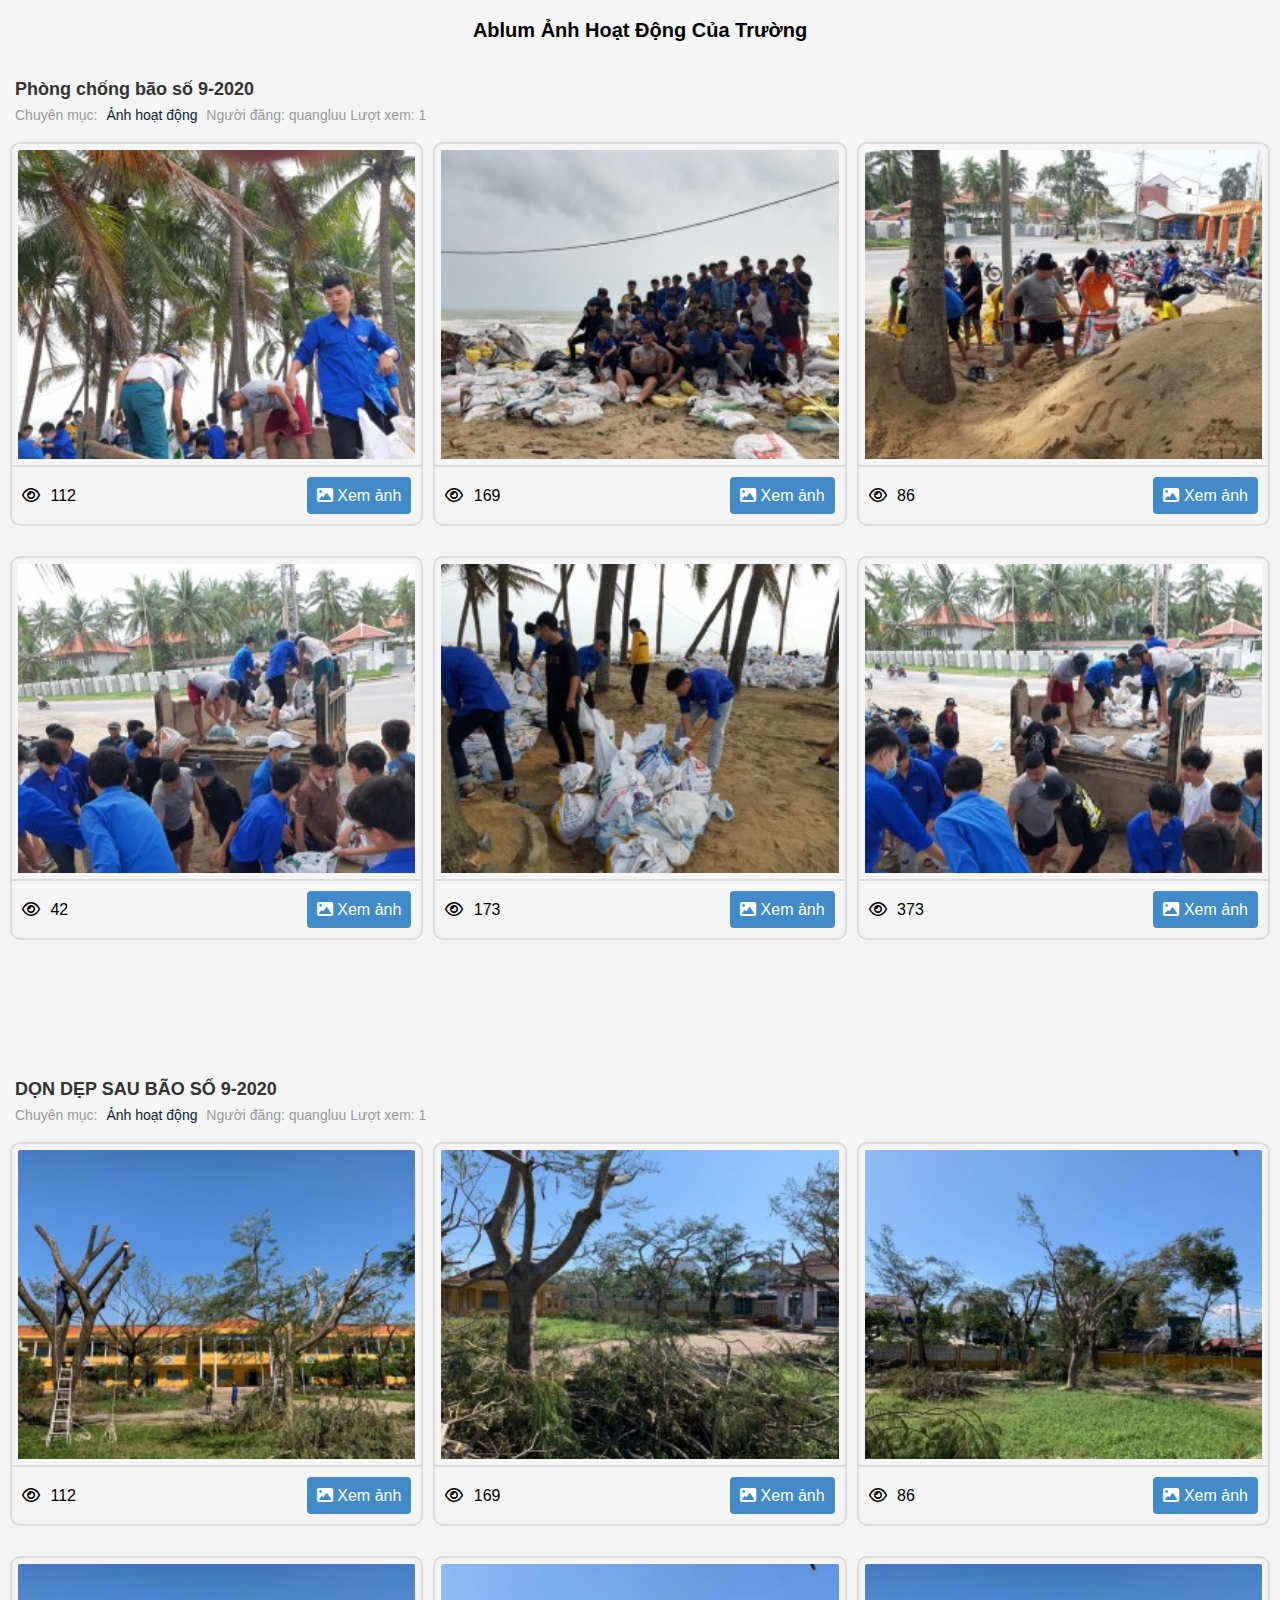
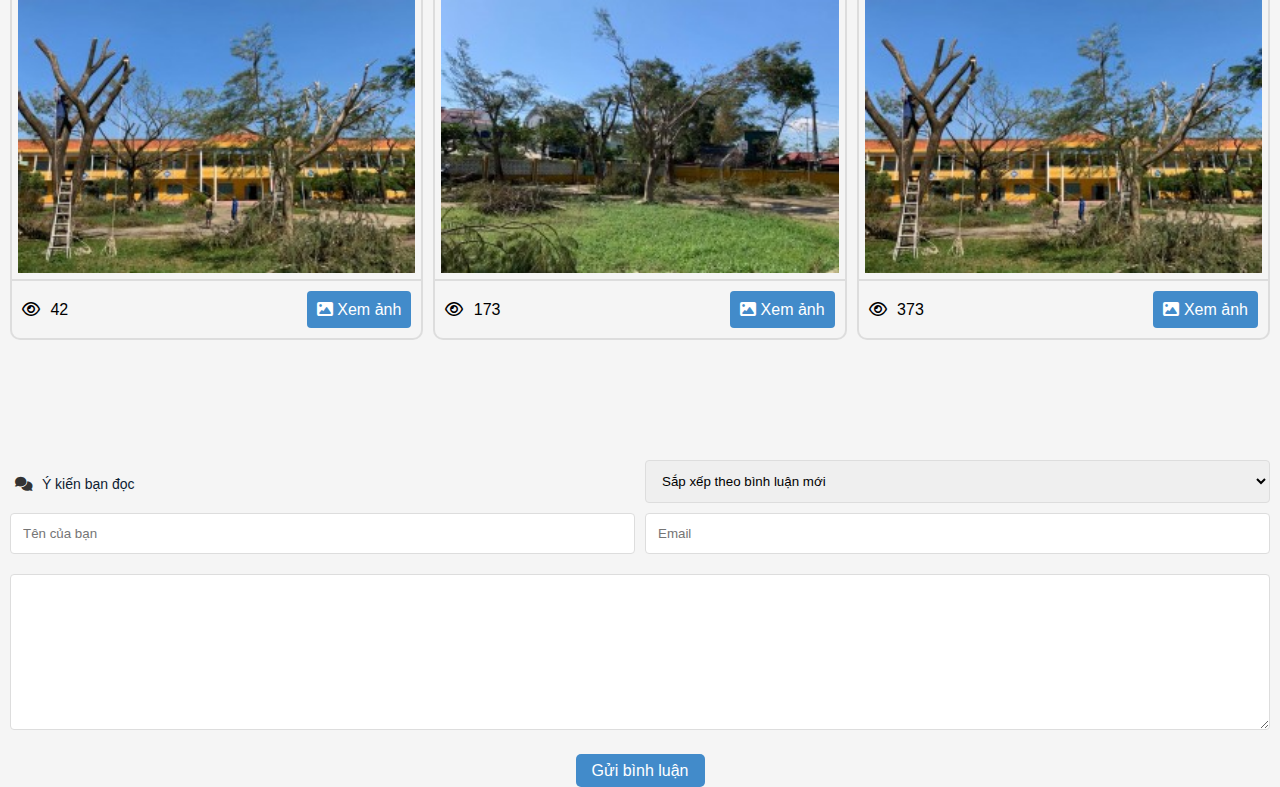
==== anhhoatdong.html @ 01072976 "Finish ASM" ====
<!DOCTYPE html>
<html lang="en">
    <head>
        <meta charset="UTF-8" />
        <meta http-equiv="X-UA-Compatible" content="IE=edge" />
        <meta name="viewport" content="width=device-width, initial-scale=1.0" />
        <link rel="shortcut icon" href="./assets/css/img/favicon.png" />
        <link rel="stylesheet" href="./assets/css/stylesheet.css" />
        <link rel="stylesheet" href="./assets/css/reset.css" />
        <link
            rel="stylesheet"
            href="https://cdnjs.cloudflare.com/ajax/libs/font-awesome/6.2.1/css/all.min.css"
        />
        <link rel="stylesheet" href="./anhhoatdong.css" />
        <title>Document</title>
    </head>
    <body>
        <h2 class="heading">Ablum Ảnh Hoạt Động Của Trường</h2>
        <h3 class="title">Phòng chống bão số 9-2020</h3>
        <p class="desc">
            Chuyên mục: <span> Ảnh hoạt động </span> Người đăng: quangluu Lượt
            xem: 1
        </p>
        <div class="block-media">
            <div class="item">
                <img
                    src="./assets/css/img/anhbaoso1.jpg"
                    alt=""
                    class="thumb"
                />
                <div class="container">
                    <div class="block-left">
                        <i class="fa-regular fa-eye"></i>
                        <span class="qty">112</span>
                    </div>
                    <div class="block-right">
                        <i class="fa-solid fa-image"></i>
                        <span class="view">Xem ảnh</span>
                    </div>
                </div>
            </div>
            <div class="item">
                <img
                    src="./assets/css/img/anhbaoso2.jpg"
                    alt=""
                    class="thumb"
                />
                <div class="container">
                    <div class="block-left">
                        <i class="fa-regular fa-eye"></i>
                        <span class="qty">169</span>
                    </div>
                    <div class="block-right">
                        <i class="fa-solid fa-image"></i>
                        <span class="view">Xem ảnh</span>
                    </div>
                </div>
            </div>
            <div class="item">
                <img
                    src="./assets/css/img/anhbaoso3.jpg"
                    alt=""
                    class="thumb"
                />
                <div class="container">
                    <div class="block-left">
                        <i class="fa-regular fa-eye"></i>
                        <span class="qty">86</span>
                    </div>
                    <div class="block-right">
                        <i class="fa-solid fa-image"></i>
                        <span class="view">Xem ảnh</span>
                    </div>
                </div>
            </div>
            <div class="item">
                <img
                    src="./assets/css/img/anhbaoso4.jpg"
                    alt=""
                    class="thumb"
                />
                <div class="container">
                    <div class="block-left">
                        <i class="fa-regular fa-eye"></i>
                        <span class="qty">42</span>
                    </div>
                    <div class="block-right">
                        <i class="fa-solid fa-image"></i>
                        <span class="view">Xem ảnh</span>
                    </div>
                </div>
            </div>
            <div class="item">
                <img
                    src="./assets/css/img/anhbaoso5.jpg"
                    alt=""
                    class="thumb"
                />
                <div class="container">
                    <div class="block-left">
                        <i class="fa-regular fa-eye"></i>
                        <span class="qty">173</span>
                    </div>
                    <div class="block-right">
                        <i class="fa-solid fa-image"></i>
                        <span class="view">Xem ảnh</span>
                    </div>
                </div>
            </div>
            <div class="item">
                <img
                    src="./assets/css/img/anhbaoso6.jpg"
                    alt=""
                    class="thumb"
                />
                <div class="container">
                    <div class="block-left">
                        <i class="fa-regular fa-eye"></i>
                        <span class="qty">373</span>
                    </div>
                    <div class="block-right">
                        <i class="fa-solid fa-image"></i>
                        <span class="view">Xem ảnh</span>
                    </div>
                </div>
            </div>
        </div>
        <h3 class="title">DỌN DẸP SAU BÃO SỐ 9-2020</h3>
        <p class="desc">
            Chuyên mục: <span> Ảnh hoạt động </span> Người đăng: quangluu Lượt
            xem: 1
        </p>
        <div class="block-media">
            <div class="item">
                <img src="./assets/css/img/baoso1.jpg" alt="" class="thumb" />
                <div class="container">
                    <div class="block-left">
                        <i class="fa-regular fa-eye"></i>
                        <span class="qty">112</span>
                    </div>
                    <div class="block-right">
                        <i class="fa-solid fa-image"></i>
                        <span class="view">Xem ảnh</span>
                    </div>
                </div>
            </div>
            <div class="item">
                <img src="./assets/css/img/baoso4.jpg" alt="" class="thumb" />
                <div class="container">
                    <div class="block-left">
                        <i class="fa-regular fa-eye"></i>
                        <span class="qty">169</span>
                    </div>
                    <div class="block-right">
                        <i class="fa-solid fa-image"></i>
                        <span class="view">Xem ảnh</span>
                    </div>
                </div>
            </div>
            <div class="item">
                <img src="./assets/css/img/baoso5.jpg" alt="" class="thumb" />
                <div class="container">
                    <div class="block-left">
                        <i class="fa-regular fa-eye"></i>
                        <span class="qty">86</span>
                    </div>
                    <div class="block-right">
                        <i class="fa-solid fa-image"></i>
                        <span class="view">Xem ảnh</span>
                    </div>
                </div>
            </div>
            <div class="item">
                <img src="./assets/css/img/baoso3.jpg" alt="" class="thumb" />
                <div class="container">
                    <div class="block-left">
                        <i class="fa-regular fa-eye"></i>
                        <span class="qty">42</span>
                    </div>
                    <div class="block-right">
                        <i class="fa-solid fa-image"></i>
                        <span class="view">Xem ảnh</span>
                    </div>
                </div>
            </div>
            <div class="item">
                <img src="./assets/css/img/baoso5.jpg" alt="" class="thumb" />
                <div class="container">
                    <div class="block-left">
                        <i class="fa-regular fa-eye"></i>
                        <span class="qty">173</span>
                    </div>
                    <div class="block-right">
                        <i class="fa-solid fa-image"></i>
                        <span class="view">Xem ảnh</span>
                    </div>
                </div>
            </div>
            <div class="item">
                <img src="./assets/css/img/baoso1.jpg" alt="" class="thumb" />
                <div class="container">
                    <div class="block-left">
                        <i class="fa-regular fa-eye"></i>
                        <span class="qty">373</span>
                    </div>
                    <div class="block-right">
                        <i class="fa-solid fa-image"></i>
                        <span class="view">Xem ảnh</span>
                    </div>
                </div>
            </div>
        </div>

        <div class="how">
            <div class="item">
                <div class="desc">
                    <i class="fa-solid fa-comments"></i>
                    <span>Ý kiến bạn đọc</span>
                </div>
            </div>
            <div class="item">
                <select name="" id="">
                    <option value="">Sắp xếp theo bình luận mới</option>
                    <option value="">Sắp xếp theo bình luận cũ</option>
                    <option value="">Sắp xếp theo số lượt thích</option>
                </select>
            </div>
            <div class="item">
                <input type="text" placeholder="Tên của bạn " />
            </div>
            <div class="item">
                <input type="email" placeholder="Email" />
            </div>
        </div>
        <textarea name="" id="" cols="30" rows="10"></textarea>
        <div class="comment">
            <span class="send">Gửi bình luận</span>
        </div>
    </body>
</html>
---- assets/css/stylesheet.css ----
HelveticaNeue.otf
helveticaneue.ttf
HelveticaNeue-Bold.otf
helveticaneuebold.ttf
helvetica-neue-bold.ttf
HelveticaNeue-BoldItalic.otf
helveticaneuebolditalic.ttf
helvetica-neue-bold-italic.ttf
HelveticaNeue-CondensedBlack.otf
helveticaneuecondensedblack.ttf
helvetica-neue-condensed-black.ttf
HelveticaNeue-CondensedBold.otf
helveticaneuecondensedbold.ttf
helvetica-neue-condensed-bold.ttf
HelveticaNeue-Italic.otf
helveticaneueitalic.ttf
helvetica-neue-italic.ttf
HelveticaNeue-Light.otf
helveticaneuelight.ttf
helvetica-neue-light.ttf
HelveticaNeue-LightItalic.otf
helveticaneuelightitalic.ttf
helvetica-neue-light-italic.ttf
HelveticaNeue-Medium.otf
helveticaneuemedium.ttf
helvetica-neue-medium.ttf
helvetica-neue-regular.ttf
HelveticaNeue-UltraLight.otf
helveticaneueultralight.ttf
helvetica-neue-ultra-light.ttf
HelveticaNeue-UltraLightItalic.otf
helveticaneueultralightitalic.ttf
helvetica-neue-ultra-light-italic.ttf
---- anhhoatdong.css ----
* {
    box-sizing: border-box;
}

html,
body {
    scroll-behavior: smooth;
}

html {
    font-family: "Helvetica Neue", sans-serif;
}

body {
    font-size: 16px;
    background-color: #f5f5f5;
    padding: 0 10px;
}

.heading {
    padding: 20px;
    font-size: 20px;
    text-align: center;
    font-weight: bold;
}

.title {
    padding: 20px 20px 10px 5px;
    font-size: 18px;
    color: #333;
    font-weight: bold;
}

.desc {
    color: #999999;
    font-size: 14px;
    padding: 0px 0 20px 5px;
}

.desc span {
    color: #0e2132;
    margin: 0 5px;
}

.block-media {
    display: flex;
    gap: 10px;
    flex-wrap: wrap;
    margin-bottom: 100px;
}

.block-media .thumb {
    width: 100%;
    border-radius: 10px 10px 0 0;
    padding: 6px;
    border: 2px solid #ddd;
    display: block;
}

.block-media .item {
    width: calc(100% / 3 - 6.67px);
    margin-bottom: 20px;
    background-color: #f5f5f5;
}

.block-media .item .qty {
    margin-left: 6px;
}

.block-media .container {
    padding: 10px;
    display: flex;
    align-items: center;
    justify-content: space-between;
    border: 2px solid #ddd;
    border-top: 0;
    border-radius: 0 0 10px 10px;
}

.block-media .container .block-right {
    padding: 10px;
    background-color: #428bca;
    border-radius: 4px;
    color: #fff;
}

.how {
    display: flex;
    flex-wrap: wrap;
    gap: 10px;
}

.how .desc {
    color: #333;
    transform: translateY(50%);
}

.how .item {
    width: calc(50% - 5px);
}

.how .item select {
    width: 100%;
    display: inline-block;
    padding: 12px;
    border: 1px solid #ddd;
    outline: none;
    border-radius: 4px;
}

.how .item input {
    width: 100%;
    display: inline-block;
    padding: 12px;
    outline: none;
    border: 1px solid #ddd;
    border-radius: 4px;
}

textarea {
    margin-top: 20px;
    width: 100%;
    border: 1px solid #ddd;
    border-radius: 4px;
}
.how .item input:focus,
textarea:focus {
    outline: 2px solid #428bca;
}

.comment {
    margin-top: 30px;
    text-align: center;
}

.comment .send {
    padding: 8px 16px;
    background-color: #428bca;
    color: #fff;
    border-radius: 5px;
}

.comment .send:hover {
    background-color: #333;
    color: #fff;
    cursor: pointer;
}
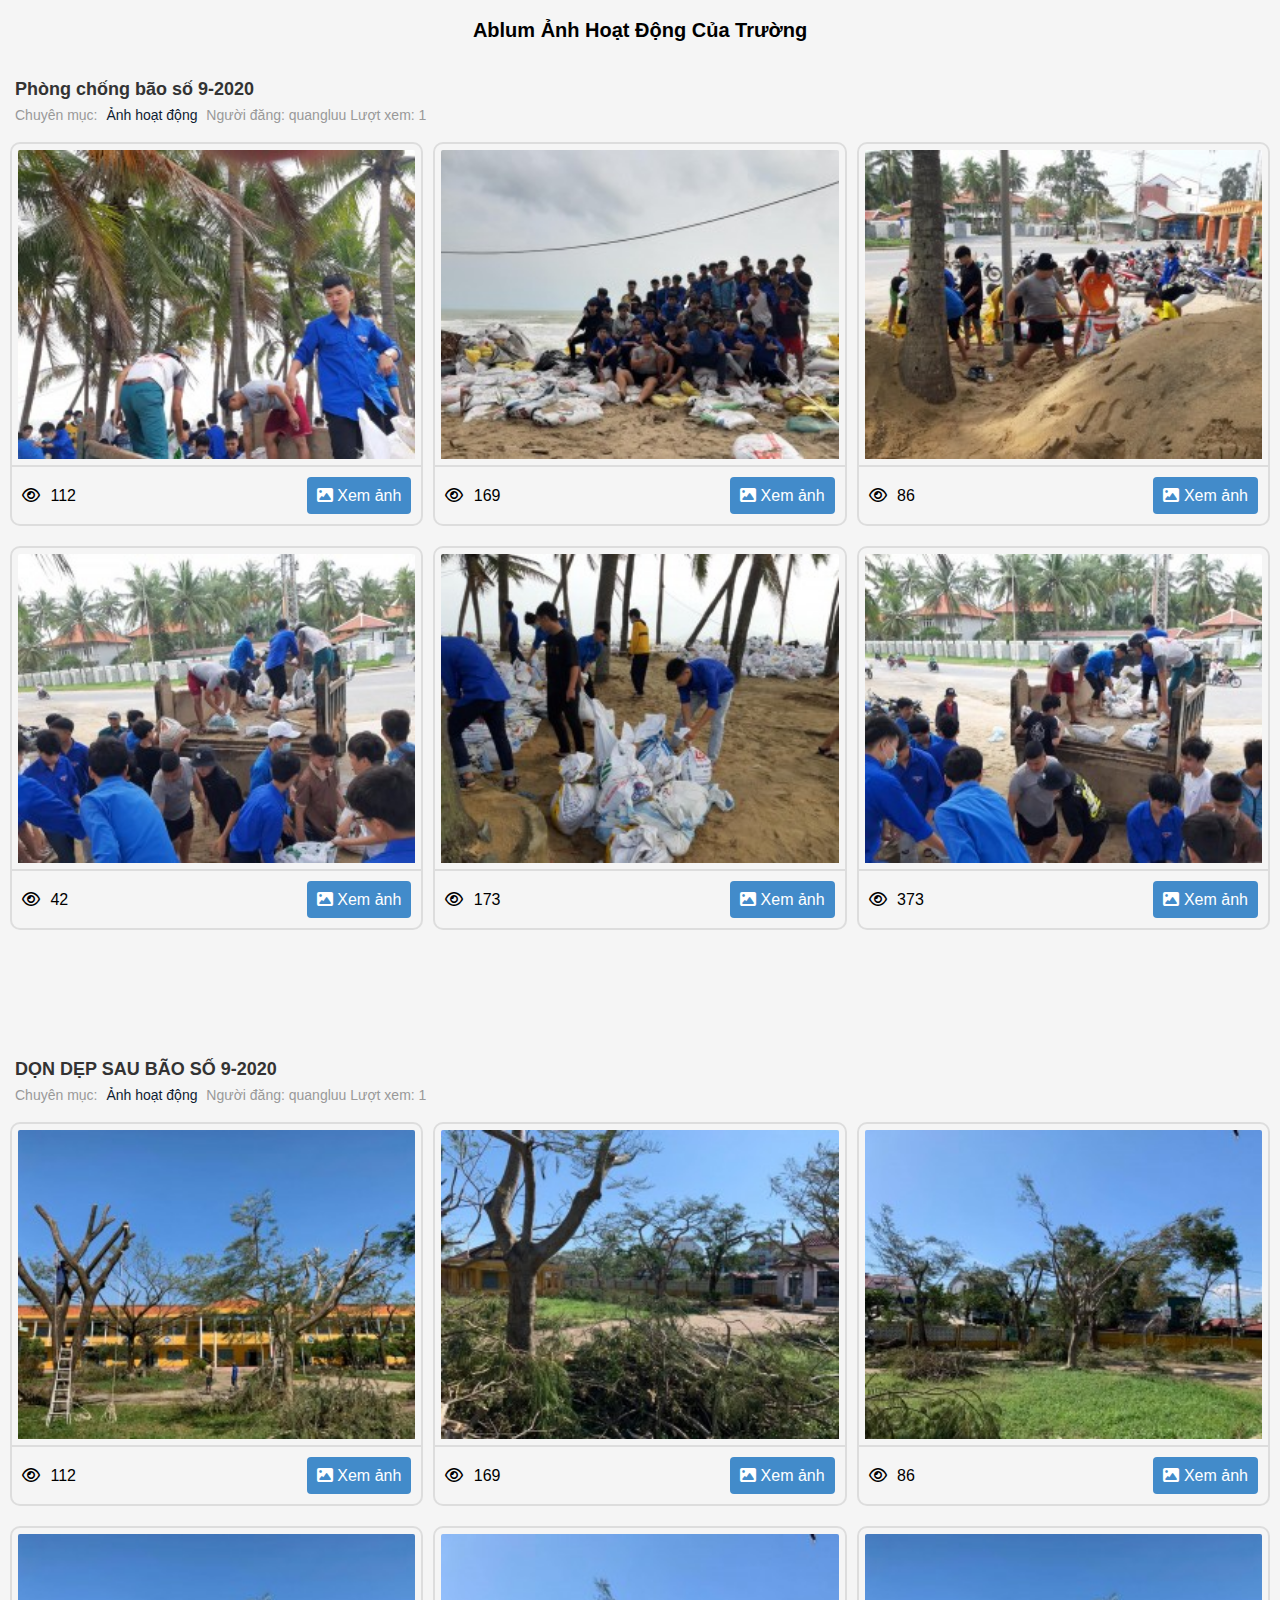
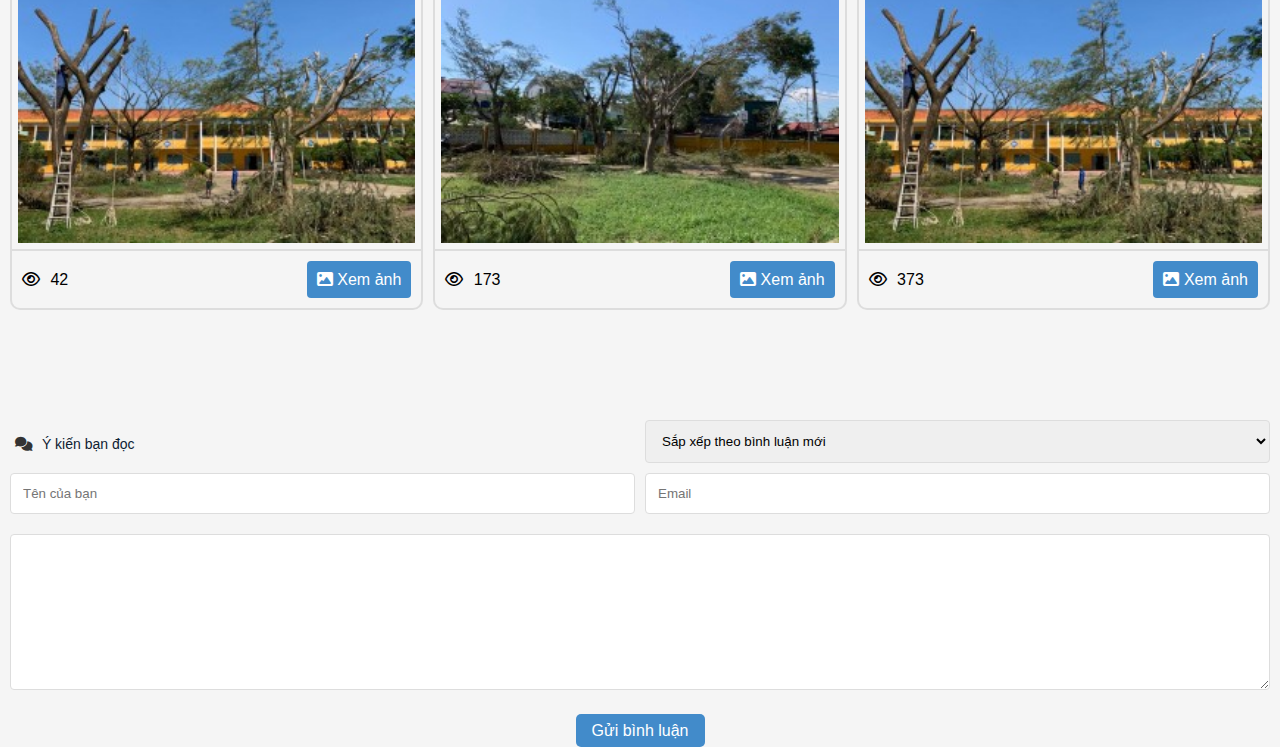
==== commit d23861c9: "fix" ====
--- a/anhhoatdong.html
+++ b/anhhoatdong.html
@@ -210,7 +210,14 @@
                 </div>
             </div>
         </div>
-
+        <div id="fb-root"></div>
+        <script
+            async
+            defer
+            crossorigin="anonymous"
+            src="https://connect.facebook.net/vi_VN/sdk.js#xfbml=1&version=v16.0&appId=884441846099060&autoLogAppEvents=1"
+            nonce="0V4pKuMa"
+        ></script>
         <div class="how">
             <div class="item">
                 <div class="desc">
@@ -236,5 +243,11 @@
         <div class="comment">
             <span class="send">Gửi bình luận</span>
         </div>
+        <div
+            class="fb-comments"
+            data-href="http://127.0.0.1:5500/index.html"
+            data-width="100%"
+            data-numposts="5"
+        ></div>
     </body>
 </html>
--- a/assets/css/stylesheet.css
+++ b/assets/css/stylesheet.css
@@ -2,7 +2,7 @@
 helveticaneue.ttf
 HelveticaNeue-Bold.otf
 helveticaneuebold.ttf
-helvetica-neue-bold.ttf
+helvetica-neue-bold.ttf 
 HelveticaNeue-BoldItalic.otf
 helveticaneuebolditalic.ttf
 helvetica-neue-bold-italic.ttf
--- a/anhhoatdong.css
+++ b/anhhoatdong.css
@@ -59,7 +59,7 @@
 
 .block-media .item {
     width: calc(100% / 3 - 6.67px);
-    margin-bottom: 20px;
+    margin-bottom: 10px;
     background-color: #f5f5f5;
 }
 
@@ -126,6 +126,7 @@
 .how .item input:focus,
 textarea:focus {
     outline: 2px solid #428bca;
+    border: 1px solid transparent;
 }
 
 .comment {
